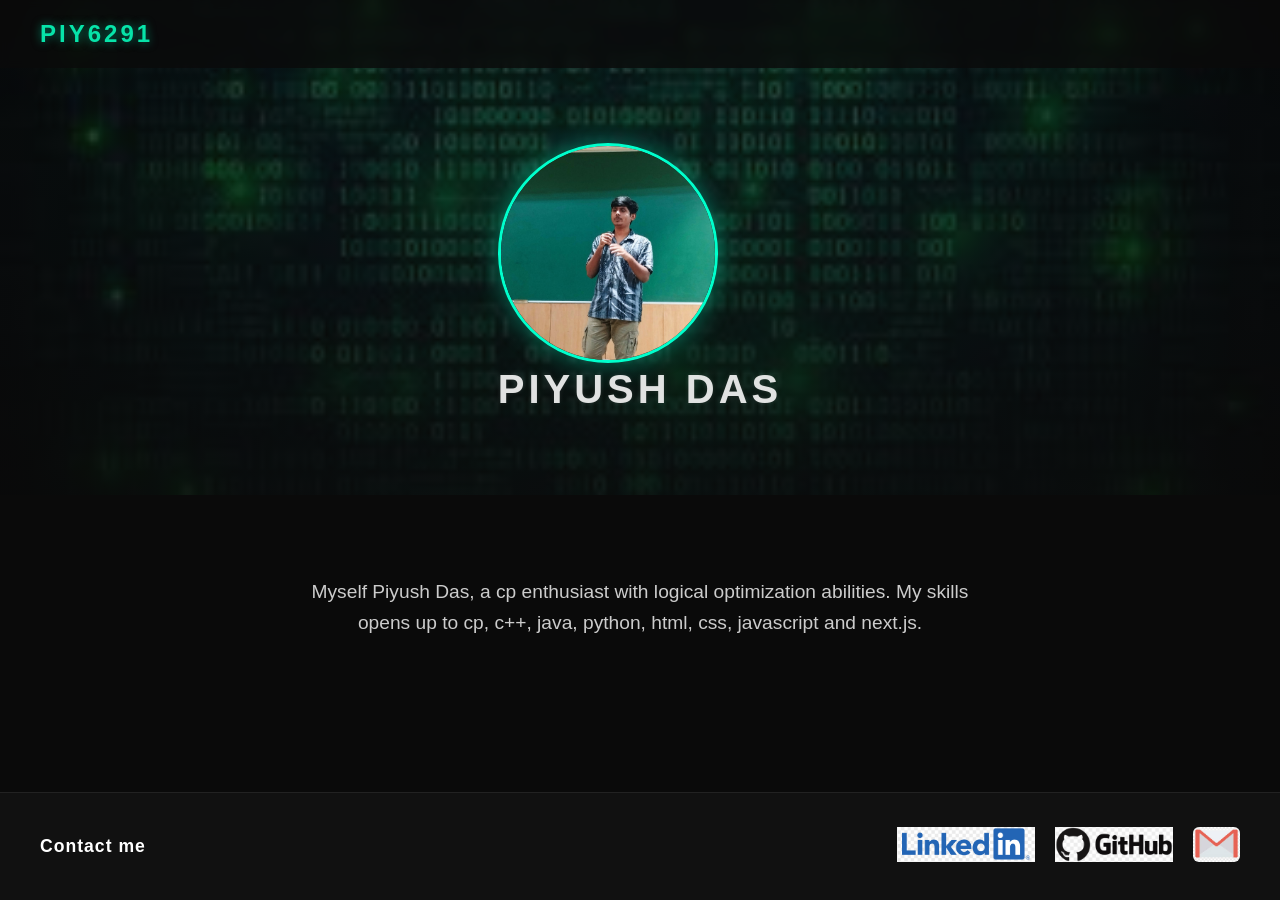
==== Pages/Piyush_Das/index.html @ a55ef780 "Add Piyush Das portfolio page and profile assets" ====
<!DOCTYPE html>
<html lang="en">
<head>
    <meta charset="UTF-8">
    <meta name="viewport" content="width=device-width, initial-scale=1.0">
    <title>Profile Webpage</title>
    <link rel="stylesheet" href="style.css">
</head>
<body>
    <div class="loading-screen">
        <div class="code-box">sys6291 booting...</div>
        <div class="bar-track">
            <div class="bar-fill"></div>
        </div>
    </div>

    <div class="webpage-ui">
        <header>
            <div class="piyush">piy6291</div>
        </header>

        <main class="main-body">
            <div class="main-content-top">
                <div class="profile-wrapper">
                    <img src="profile_pic.jpeg" alt="Piyush Das" class="profile-img">
                    <h1 class="cta-btn">PIYUSH DAS</h1>
                </div>
            </div>
            <div class="main-content-down">
                <p>Myself Piyush Das, a cp enthusiast with logical optimization abilities. My skills opens up to cp, c++, java, python, html, css, javascript and next.js.</p>
            </div>
        </main>

        <footer>
            <h3>Contact me</h3>
            <div class="social-links">
                <a href="https://www.linkedin.com/in/piyush-das-ba1a4636a?utm_source=share_via&utm_content=profile&utm_medium=member_android" target="_blank">
                    <img src="linkedin.png" alt="LinkedIn">
                </a>
                <a href="https://github.com/PIYUSH1608-ai" target="_blank">
                    <img src="githubimg.png" alt="GitHub">
                </a>
                <a href="mailto:piyushdas991@gmail.com">
                    <img src="gmail.jfif" alt="Gmail" class="gmail-icon">
                </a>
            </div>
        </footer>
    </div>
</body>
</html>
---- Pages/Piyush_Das/style.css ----
:root {
    --primary-glow: #00ffcc;
    --dark-bg: #0a0a0a;
    --panel-bg: #111111;
    --text-glow: #07e3a9;
}

* {
    box-sizing: border-box;
    margin: 0;
    padding: 0;
}

body, html {
    width: 100%;
    height: 100%;
    overflow: hidden;
    background-color: var(--dark-bg);
    font-family: 'Segoe UI', Tahoma, Geneva, Verdana, sans-serif;
    color: #ffffff;
}

.loading-screen {
    background-image: linear-gradient(rgba(10, 10, 10, 0.85), rgba(10, 10, 10, 0.85)), url("loadimage.webp");
    background-repeat: no-repeat;
    background-size: cover;
    background-position: center;
    position: fixed;
    top: 0;
    left: 0;
    width: 100%;
    height: 100%;
    z-index: 100;
    display: flex;
    flex-direction: column;
    justify-content: center;
    align-items: center;
    animation: fadeOutScreen 0.5s ease-in-out 4s forwards;
}

.code-box {
    font-family: monospace;
    color: #68f3d7;
    font-size: 2rem;
    margin-bottom: 20px;
    white-space: nowrap;
    overflow: hidden;
    width: 0;
    animation: typingEffect 1.5s steps(20, end) infinite;
}

.bar-track {
    width: 300px;
    height: 8px;
    background-color: #22222b;
    border-radius: 4px;
    overflow: hidden;
}

.bar-fill {
    height: 100%;
    width: 0%;
    background-color: var(--primary-glow);
    animation: fillProgress 3.5s ease-in-out forwards;
}

.webpage-ui {
    width: 100%;
    height: 100%;
    display: flex;
    flex-direction: column;
    opacity: 0;
    animation: fadeInWebsite 1s ease-in-out 4.2s forwards;
}

header {
    padding: 20px 40px;
    background-color: rgba(10, 10, 10, 0.8);
    backdrop-filter: blur(5px);
    position: absolute;
    top: 0;
    width: 100%;
    z-index: 5;
}

.piyush {
    font-size: 1.5rem;
    font-weight: 800;
    letter-spacing: 3px;
    text-transform: uppercase;
    color: var(--text-glow);
    text-shadow: 0 0 10px #037e64;
}

.main-body {
    flex: 1;
    display: flex;
    flex-direction: column;
}

.main-content-top {
    height: 55vh;
    width: 100%;
    background-image: linear-gradient(rgba(10, 10, 10, 0.6), rgba(10, 10, 10, 0.9)), url("profileback.jpg");
    background-repeat: no-repeat;
    background-size: cover;
    background-position: center;
    display: flex;
    justify-content: center;
    align-items: center;
    padding-top: 60px;
}

.profile-img {
    height: 220px;
    width: 220px;
    border-radius: 50%; 
    object-fit: cover;
    border: 3px solid var(--primary-glow);
    box-shadow: 0 0 25px rgba(0, 255, 204, 0.4);
}

.cta-btn {
    color: rgba(246, 246, 246, 0.9);
    font-size: 2.5rem;
    letter-spacing: 4px;
    text-transform: uppercase;
    transition: all 0.3s ease;
    text-shadow: 0 0 5px rgba(255,255,255,0.1);
}

.cta-btn:hover { 
    color: var(--primary-glow); 
    text-shadow: 0 0 15px var(--primary-glow);
}

.main-content-down {
    height: 25vh;
    width: 100%;
    display: flex;
    justify-content: center;
    align-items: center;
    padding: 20px 10%;
    text-align: center;
    background-color: var(--dark-bg);
}

.main-content-down p {
    font-size: 1.2rem;
    line-height: 1.6;
    max-width: 700px;
    color: #cccccc;
}

footer {
    background-color: var(--panel-bg); 
    color: #ffffff;
    padding: 20px 40px;
    width: 100%;
    height: 12vh;
    display: flex;
    justify-content: space-between;
    align-items: center;
    border-top: 1px solid #222;
}

footer h3 {
    font-size: 1.1rem;
    letter-spacing: 1px;
}

.social-links {
    display: flex;
    align-items: center;
    gap: 20px;
}

.social-links a img {
    height: 35px;
    width: auto; 
    transition: transform 0.2s;
}

.social-links a:hover img {
    transform: translateY(-3px);
}

.social-links .gmail-icon {
    border-radius: 6px; 
}

@keyframes typingEffect {
    from { width: 0; }
    to { width: 250px; } 
}

@keyframes fillProgress {
    0% { width: 0%; }
    100% { width: 100%; }
}

@keyframes fadeOutScreen {
    to {
        opacity: 0;
        visibility: hidden;
    }
}

@keyframes fadeInWebsite {
    to { opacity: 1; }
}

@media (max-width: 600px) {
    footer {
        flex-direction: column;
        gap: 10px;
        height: auto;
        padding: 15px;
    }
    .cta-btn { font-size: 1.8rem; }
    .profile-img { height: 160px; width: 160px; }
}
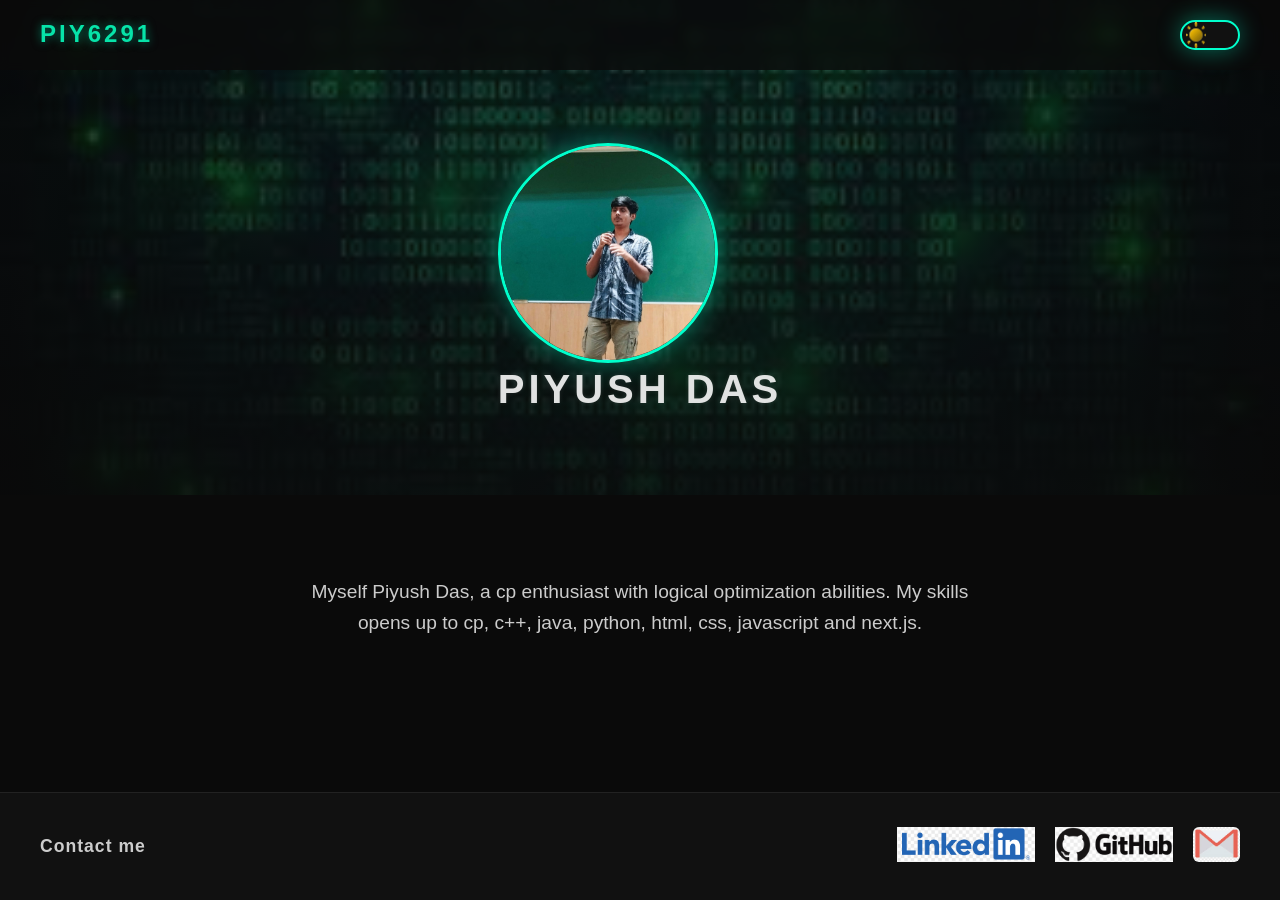
==== commit 405ff38c: "Mode-Toggle added" ====
--- a/Pages/Piyush_Das/index.html
+++ b/Pages/Piyush_Das/index.html
@@ -16,7 +16,13 @@
 
     <div class="webpage-ui">
         <header>
+            <nav>
             <div class="piyush">piy6291</div>
+                <button id="light_dark">
+                    <img src="day.png" class="day" alternate="day">
+                    <img src="night.png" class="night" alternate="night">
+                </button>
+            </nav>
         </header>
 
         <main class="main-body">
@@ -46,5 +52,6 @@
             </div>
         </footer>
     </div>
+    <script src="script.js"></script>
 </body>
 </html>
--- a/Pages/Piyush_Das/style.css
+++ b/Pages/Piyush_Das/style.css
@@ -4,6 +4,7 @@
     --dark-bg: #0a0a0a;
     --panel-bg: #111111;
     --text-glow: #07e3a9;
+    --text-color: #cccccc;
 }
 
 * {
@@ -18,7 +19,7 @@
     overflow: hidden;
     background-color: var(--dark-bg);
     font-family: 'Segoe UI', Tahoma, Geneva, Verdana, sans-serif;
-    color: #ffffff;
+    color: var(--text-color);
 }
 
 .loading-screen {
@@ -84,6 +85,38 @@
     z-index: 5;
 }
 
+nav{
+    display:flex;
+    justify-content: space-between;
+}
+
+#light_dark{
+    width: 60px;
+    height: 30px;
+    border-radius: 9999px;
+    background-color: var(--panel-bg);
+    border: none;
+    cursor: pointer;
+    display: flex;
+    align-items: center;
+    justify-content: space-around;
+    border: 2px solid var(--primary-glow);
+    box-shadow: 0 0 25px rgba(0, 255, 204, 0.4);
+}
+.night{
+    visibility: hidden;
+    width: 20px;
+    height: 30px;
+    border-radius: 50%;
+    object-fit: cover;
+}
+
+.day{
+    width: 20px;
+    height: 30px;
+    border-radius: 50%;
+    object-fit: cover;
+}
 .piyush {
     font-size: 1.5rem;
     font-weight: 800;
@@ -150,12 +183,12 @@
     font-size: 1.2rem;
     line-height: 1.6;
     max-width: 700px;
-    color: #cccccc;
+    color: var(--text-color);
 }
 
 footer {
     background-color: var(--panel-bg); 
-    color: #ffffff;
+    color: var(--text-color);
     padding: 20px 40px;
     width: 100%;
     height: 12vh;
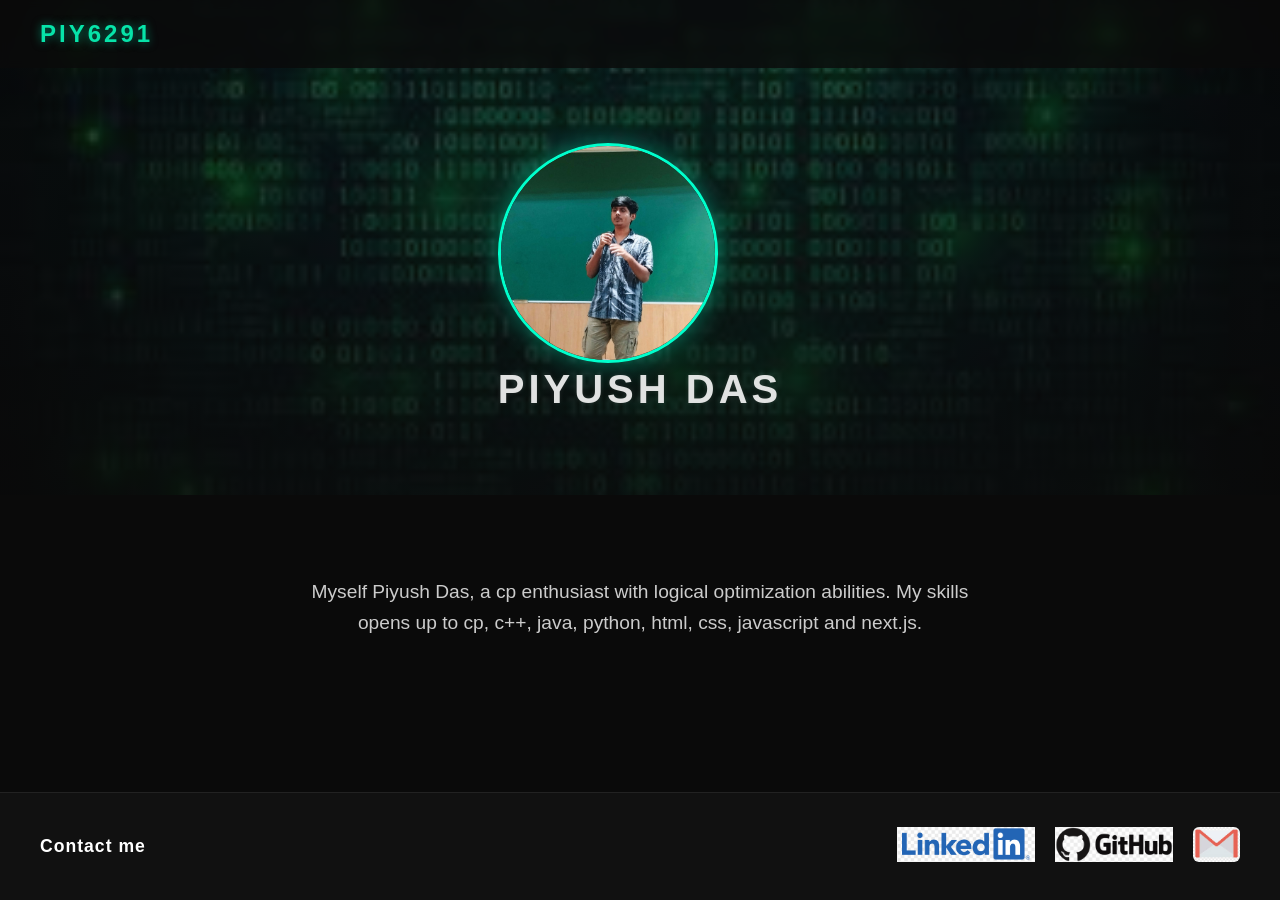
==== commit 37d5069c: "Merge branch 'main' into B25CS039" ====
--- a/Pages/Piyush_Das/index.html
+++ b/Pages/Piyush_Das/index.html
@@ -16,13 +16,7 @@
 
     <div class="webpage-ui">
         <header>
-            <nav>
             <div class="piyush">piy6291</div>
-                <button id="light_dark">
-                    <img src="day.png" class="day" alternate="day">
-                    <img src="night.png" class="night" alternate="night">
-                </button>
-            </nav>
         </header>
 
         <main class="main-body">
@@ -52,6 +46,5 @@
             </div>
         </footer>
     </div>
-    <script src="script.js"></script>
 </body>
 </html>
--- a/Pages/Piyush_Das/style.css
+++ b/Pages/Piyush_Das/style.css
@@ -4,7 +4,6 @@
     --dark-bg: #0a0a0a;
     --panel-bg: #111111;
     --text-glow: #07e3a9;
-    --text-color: #cccccc;
 }
 
 * {
@@ -19,7 +18,7 @@
     overflow: hidden;
     background-color: var(--dark-bg);
     font-family: 'Segoe UI', Tahoma, Geneva, Verdana, sans-serif;
-    color: var(--text-color);
+    color: #ffffff;
 }
 
 .loading-screen {
@@ -85,38 +84,6 @@
     z-index: 5;
 }
 
-nav{
-    display:flex;
-    justify-content: space-between;
-}
-
-#light_dark{
-    width: 60px;
-    height: 30px;
-    border-radius: 9999px;
-    background-color: var(--panel-bg);
-    border: none;
-    cursor: pointer;
-    display: flex;
-    align-items: center;
-    justify-content: space-around;
-    border: 2px solid var(--primary-glow);
-    box-shadow: 0 0 25px rgba(0, 255, 204, 0.4);
-}
-.night{
-    visibility: hidden;
-    width: 20px;
-    height: 30px;
-    border-radius: 50%;
-    object-fit: cover;
-}
-
-.day{
-    width: 20px;
-    height: 30px;
-    border-radius: 50%;
-    object-fit: cover;
-}
 .piyush {
     font-size: 1.5rem;
     font-weight: 800;
@@ -183,12 +150,12 @@
     font-size: 1.2rem;
     line-height: 1.6;
     max-width: 700px;
-    color: var(--text-color);
+    color: #cccccc;
 }
 
 footer {
     background-color: var(--panel-bg); 
-    color: var(--text-color);
+    color: #ffffff;
     padding: 20px 40px;
     width: 100%;
     height: 12vh;
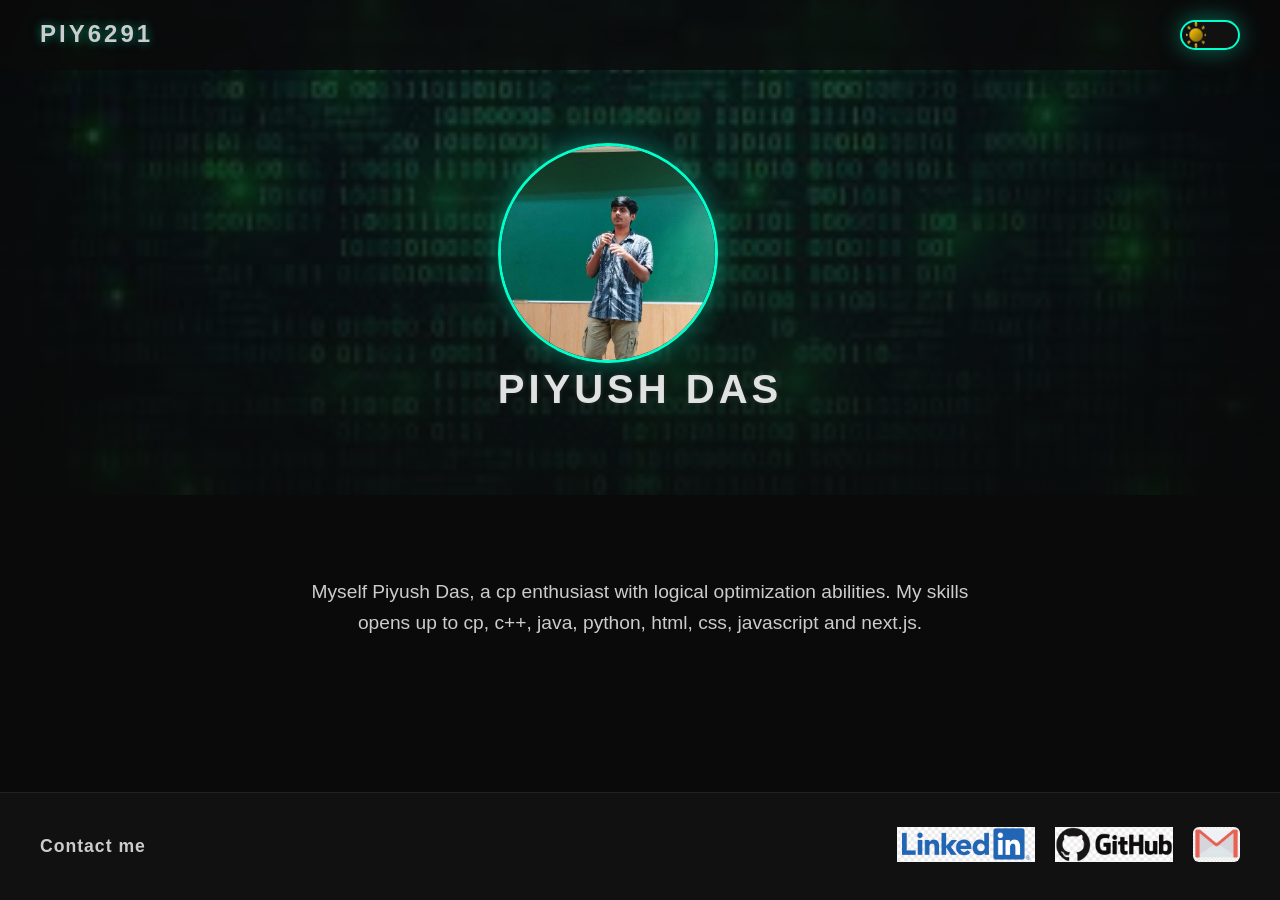
==== commit 702c0dbf: "Updated Pages" ====
--- a/Pages/Piyush_Das/index.html
+++ b/Pages/Piyush_Das/index.html
@@ -16,7 +16,13 @@
 
     <div class="webpage-ui">
         <header>
+            <nav>
             <div class="piyush">piy6291</div>
+                <button id="light_dark">
+                    <img src="day.png" class="day" alternate="day">
+                    <img src="night.png" class="night" alternate="night">
+                </button>
+            </nav>
         </header>
 
         <main class="main-body">
@@ -46,5 +52,6 @@
             </div>
         </footer>
     </div>
+    <script src="script.js"></script>
 </body>
 </html>
--- a/Pages/Piyush_Das/style.css
+++ b/Pages/Piyush_Das/style.css
@@ -4,6 +4,7 @@
     --dark-bg: #0a0a0a;
     --panel-bg: #111111;
     --text-glow: #07e3a9;
+    --text-color: #cccccc;
 }
 
 * {
@@ -18,7 +19,7 @@
     overflow: hidden;
     background-color: var(--dark-bg);
     font-family: 'Segoe UI', Tahoma, Geneva, Verdana, sans-serif;
-    color: #ffffff;
+    color: var(--text-color);
 }
 
 .loading-screen {
@@ -84,12 +85,45 @@
     z-index: 5;
 }
 
+nav{
+    display:flex;
+    justify-content: space-between;
+}
+
+#light_dark{
+    width: 60px;
+    height: 30px;
+    border-radius: 9999px;
+    background-color: var(--panel-bg);
+    border: none;
+    cursor: pointer;
+    display: flex;
+    align-items: center;
+    justify-content: space-around;
+    border: 2px solid var(--primary-glow);
+    box-shadow: 0 0 25px rgba(0, 255, 204, 0.4);
+}
+.night{
+    visibility: hidden;
+    width: 20px;
+    height: 30px;
+    border-radius: 50%;
+    object-fit: cover;
+}
+
+.day{
+    width: 20px;
+    height: 30px;
+    border-radius: 50%;
+    object-fit: cover;
+}
+
 .piyush {
     font-size: 1.5rem;
     font-weight: 800;
     letter-spacing: 3px;
     text-transform: uppercase;
-    color: var(--text-glow);
+    color: var(--text-color);
     text-shadow: 0 0 10px #037e64;
 }
 
@@ -155,7 +189,7 @@
 
 footer {
     background-color: var(--panel-bg); 
-    color: #ffffff;
+    color: var(--text-color);
     padding: 20px 40px;
     width: 100%;
     height: 12vh;
